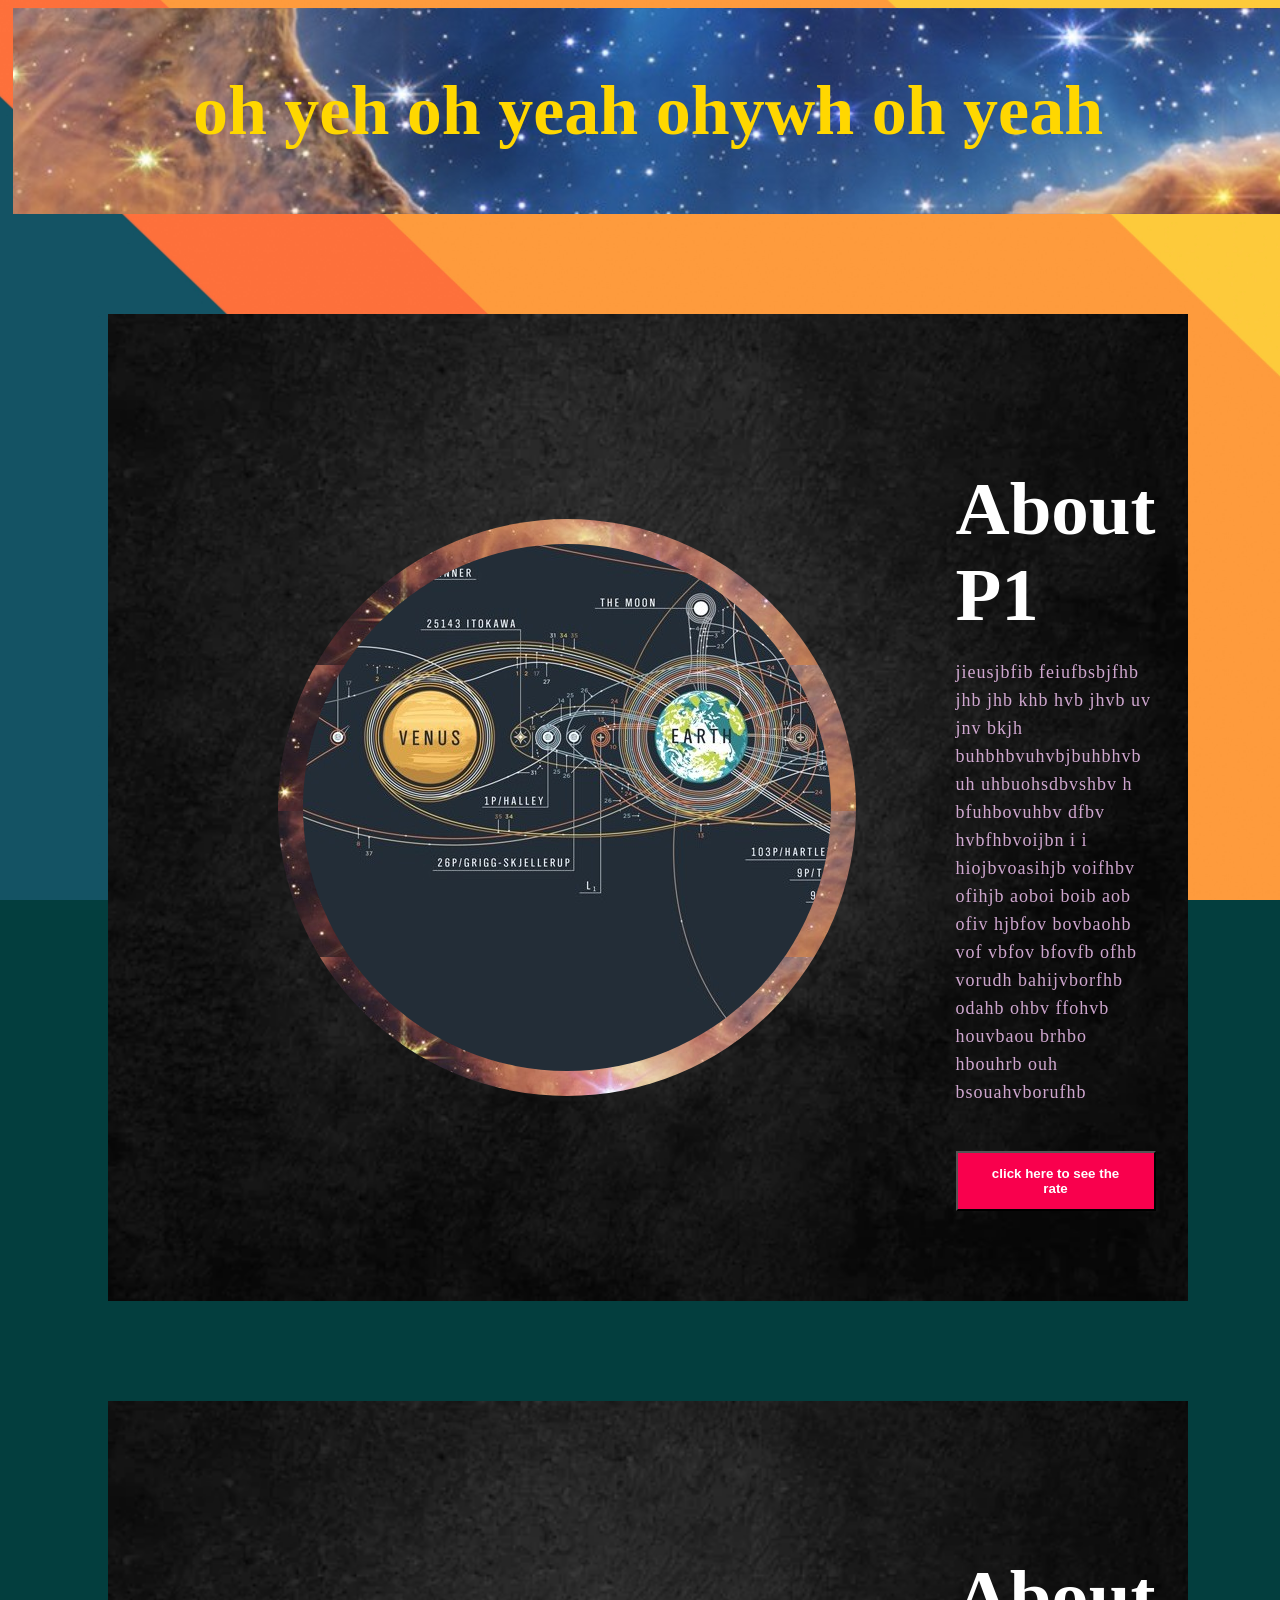
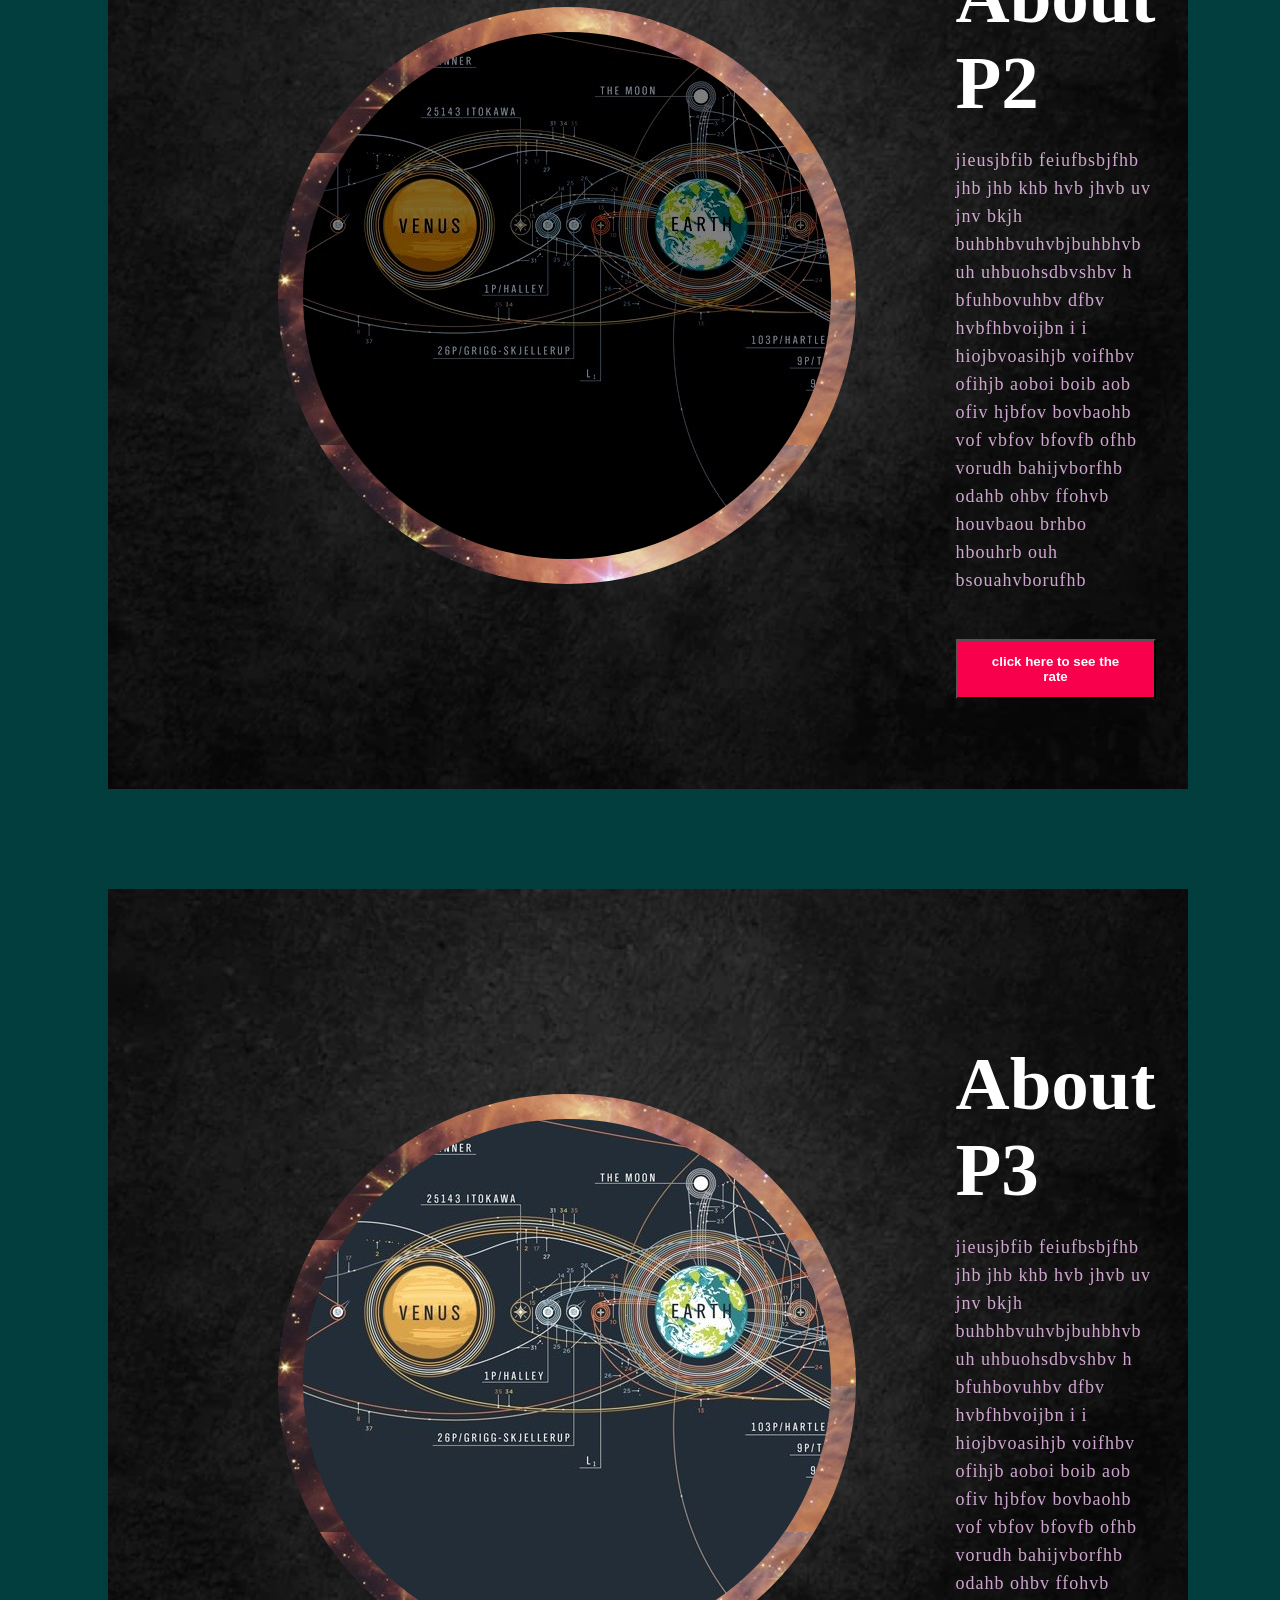
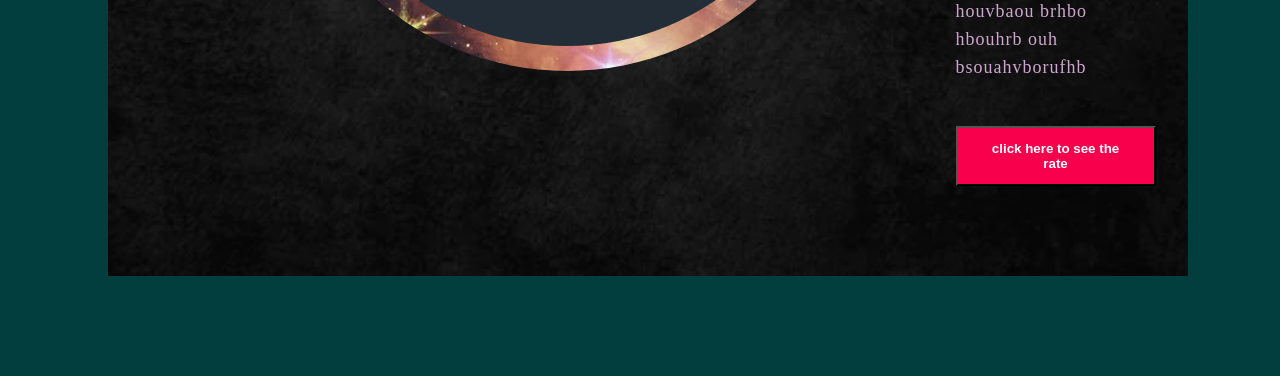
==== index.html @ 5035e3ee "change th name lol" ====
<!DOCTYPE html>
<html>
<head>
      <title>webdev</title>
      <link rel="stylesheet" type="text/css" href="css/newcss01.css">
</head>
<body>
<header>
<div class="box">
<h2>oh yeh oh yeah ohywh oh yeah </h2>
</div>
</header>
<section class = "about">
<div class = "main">
<img src="pic1.jpg">
<div class="about-text">
<h2> About p1</h2>

<p> jieusjbfib feiufbsbjfhb jhb jhb khb hvb jhvb uv jnv bkjh buhbhbvuhvbjbuhbhvb uh  uhbuohsdbvshbv h bfuhbovuhbv dfbv hvbfhbvoijbn i i hiojbvoasihjb voifhbv ofihjb aoboi boib aob ofiv hjbfov bovbaohb vof vbfov bfovfb ofhb vorudh bahijvborfhb odahb ohbv ffohvb houvbaou      brhbo hbouhrb ouh bsouahvborufhb
</p>

<button type="button">click here to see the rate </button>

</div>
</div>
</section>


<section class = "about">
<div class = "main">
<img src="pic2.jpg">
<div class="about-text">
<h2> About p2</h2>

<p> jieusjbfib feiufbsbjfhb jhb jhb khb hvb jhvb uv jnv bkjh buhbhbvuhvbjbuhbhvb uh  uhbuohsdbvshbv h bfuhbovuhbv dfbv hvbfhbvoijbn i i hiojbvoasihjb voifhbv ofihjb aoboi boib aob ofiv hjbfov bovbaohb vof vbfov bfovfb ofhb vorudh bahijvborfhb odahb ohbv ffohvb houvbaou      brhbo hbouhrb ouh bsouahvborufhb
</p>

<button type="button">click here to see the rate </button>

</section>

<section class = "about">
<div class = "main">
<img src="pic3.jpg">
<div class="about-text">
<h2> About p3</h2>

<p> jieusjbfib feiufbsbjfhb jhb jhb khb hvb jhvb uv jnv bkjh buhbhbvuhvbjbuhbhvb uh  uhbuohsdbvshbv h bfuhbovuhbv dfbv hvbfhbvoijbn i i hiojbvoasihjb voifhbv ofihjb aoboi boib aob ofiv hjbfov bovbaohb vof vbfov bfovfb ofhb vorudh bahijvborfhb odahb ohbv ffohvb houvbaou      brhbo hbouhrb ouh bsouahvborufhb
</p>

<button type="button">click here to see the rate </button>

</section>

</body>
</html>
---- css/newcss01.css ----
body{
width:100%;	
max-width:inherit;
background-color:#033E3E;
background-image:url(../bg.jpg);
/*background-repeat: no-repeat;*/
/*background-repeat: repeat-y;*/
background-size:100%;
background-attachment:fixed;
background-size:cover;
background-position:center;
}

.box {
background-image:url(../1.jpg);
padding:.5rem 10rem;
margin:.5rem;
/*background-repeat: no-repeat;*/
background-size:cover;
background-position:center;
/*position:fixed;*/
}

.box h2{
font-size:7rem;
color: #FFD700;
display:flex;
align-items:center;
justify-content:center;
}

header {
/*position:fixed;*/
width:100%;
}
header {
top:0;
}


html{
font-size: 62.5%;

}

img{
background-image: url(../1.jpg)
}
 
 
.about{
background-image:url(../lol0707.jpg);
padding:9rem 15rem;
margin:10rem;
background-repeat: no-repeat;
background-size:cover;
background-position:center;
}

.about img{
padding:2.5rem; border-radius: 50%;
-webkit-border-radius: 50%;
-moz-border-radius: 50%;
height:auto;
width:60rem;
margin-right:10rem;
}


.about-text{
width:55rem;

}

.main {
width:155rem;
max-width:95%;
margin:0 auto;
display:flex;
align-items:center;
justify-content:space-around;
}

.about-text h2{


color:white;	
font-size:7.5rem;
text-transform:capitalize;
margin-bottom:2rem;
}

.about-text p{

color:#fcfc;
letter-spacing:.1rem;
line-height:2.8rem;
font-size:1.8rem;
margin-bottom:4.5rem;

}

button{
text-decoration : none;
background-color:#f9004d;
color:white;
font-weight:bold;
padding:1.3rem 3rem;
}


@media(max-width:998px){

html{font-size:55%;
}

}

@media(max-width:768px)
{

html{
font-size:45%;
}

}
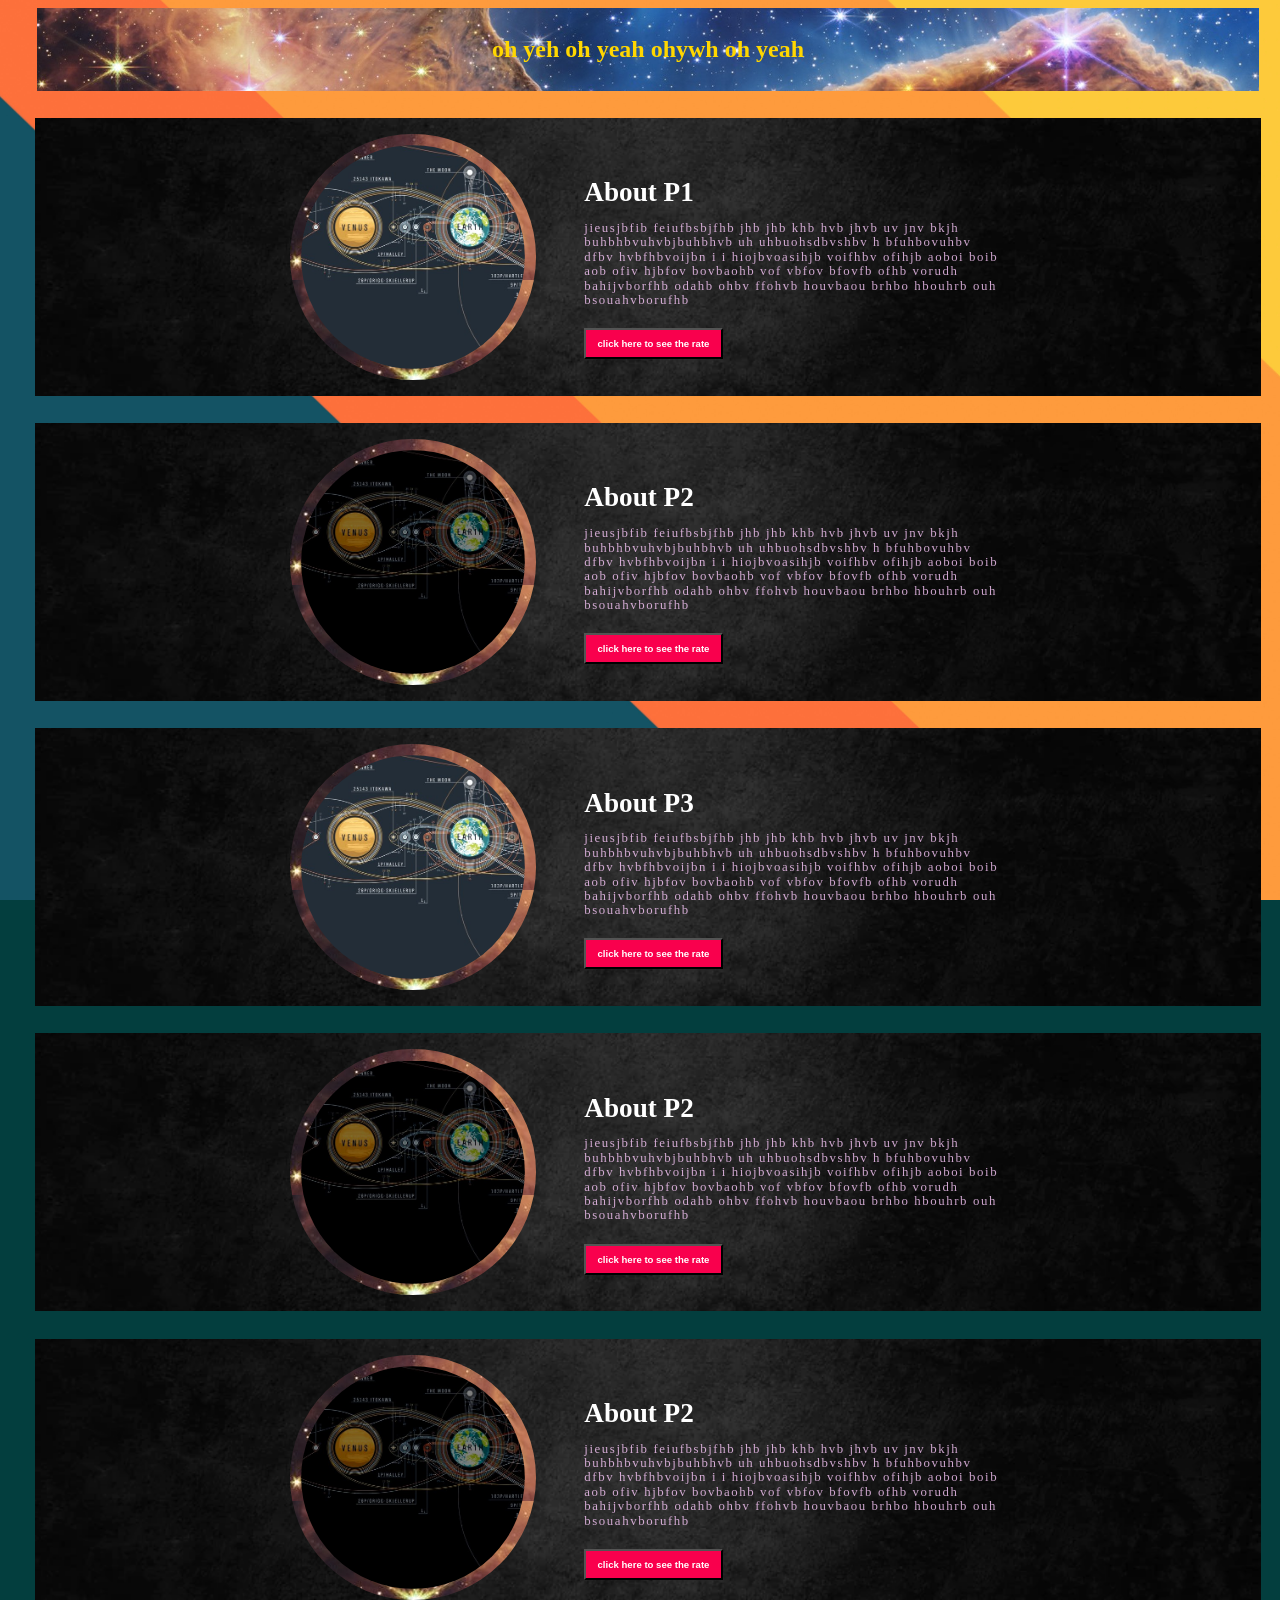
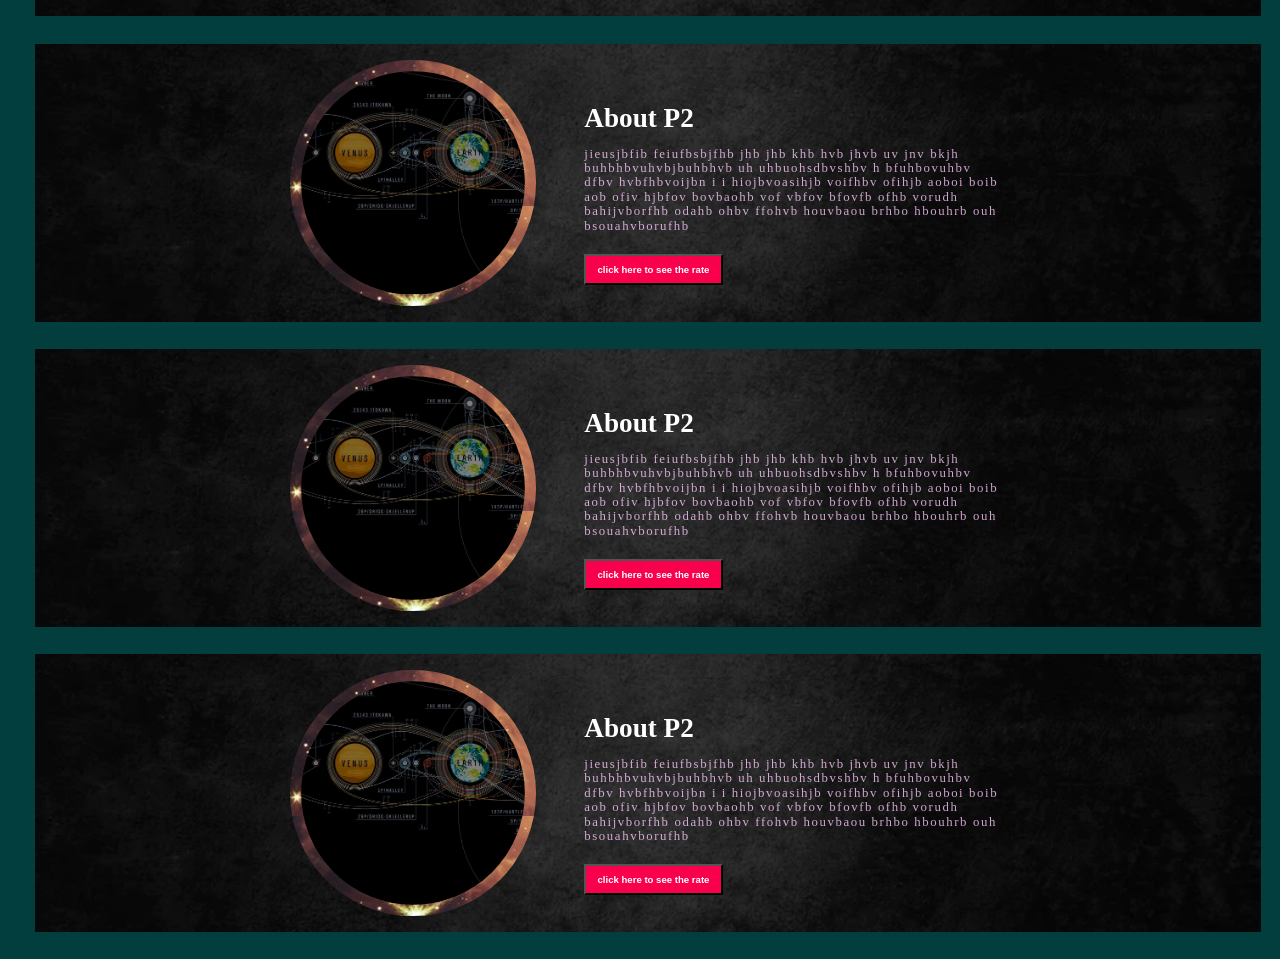
==== commit 9711c7e0: "Update index.html" ====
--- a/index.html
+++ b/index.html
@@ -51,6 +51,65 @@
 <button type="button">click here to see the rate </button>
 
 </section>
+<section class = "about">
+<div class = "main">
+<img src="pic2.jpg">
+<div class="about-text">
+<h2> About p2</h2>
 
+<p> jieusjbfib feiufbsbjfhb jhb jhb khb hvb jhvb uv jnv bkjh buhbhbvuhvbjbuhbhvb uh  uhbuohsdbvshbv h bfuhbovuhbv dfbv hvbfhbvoijbn i i hiojbvoasihjb voifhbv ofihjb aoboi boib aob ofiv hjbfov bovbaohb vof vbfov bfovfb ofhb vorudh bahijvborfhb odahb ohbv ffohvb houvbaou      brhbo hbouhrb ouh bsouahvborufhb
+</p>
+
+<button type="button">click here to see the rate </button>
+
+</section>
+ <section class = "about">
+<div class = "main">
+<img src="pic2.jpg">
+<div class="about-text">
+<h2> About p2</h2>
+
+<p> jieusjbfib feiufbsbjfhb jhb jhb khb hvb jhvb uv jnv bkjh buhbhbvuhvbjbuhbhvb uh  uhbuohsdbvshbv h bfuhbovuhbv dfbv hvbfhbvoijbn i i hiojbvoasihjb voifhbv ofihjb aoboi boib aob ofiv hjbfov bovbaohb vof vbfov bfovfb ofhb vorudh bahijvborfhb odahb ohbv ffohvb houvbaou      brhbo hbouhrb ouh bsouahvborufhb
+</p>
+
+<button type="button">click here to see the rate </button>
+
+</section>
+<section class = "about">
+<div class = "main">
+<img src="pic2.jpg">
+<div class="about-text">
+<h2> About p2</h2>
+
+<p> jieusjbfib feiufbsbjfhb jhb jhb khb hvb jhvb uv jnv bkjh buhbhbvuhvbjbuhbhvb uh  uhbuohsdbvshbv h bfuhbovuhbv dfbv hvbfhbvoijbn i i hiojbvoasihjb voifhbv ofihjb aoboi boib aob ofiv hjbfov bovbaohb vof vbfov bfovfb ofhb vorudh bahijvborfhb odahb ohbv ffohvb houvbaou      brhbo hbouhrb ouh bsouahvborufhb
+</p>
+
+<button type="button">click here to see the rate </button>
+
+</section>
+<section class = "about">
+<div class = "main">
+<img src="pic2.jpg">
+<div class="about-text">
+<h2> About p2</h2>
+
+<p> jieusjbfib feiufbsbjfhb jhb jhb khb hvb jhvb uv jnv bkjh buhbhbvuhvbjbuhbhvb uh  uhbuohsdbvshbv h bfuhbovuhbv dfbv hvbfhbvoijbn i i hiojbvoasihjb voifhbv ofihjb aoboi boib aob ofiv hjbfov bovbaohb vof vbfov bfovfb ofhb vorudh bahijvborfhb odahb ohbv ffohvb houvbaou      brhbo hbouhrb ouh bsouahvborufhb
+</p>
+
+<button type="button">click here to see the rate </button>
+
+</section>
+<section class = "about">
+<div class = "main">
+<img src="pic2.jpg">
+<div class="about-text">
+<h2> About p2</h2>
+
+<p> jieusjbfib feiufbsbjfhb jhb jhb khb hvb jhvb uv jnv bkjh buhbhbvuhvbjbuhbhvb uh  uhbuohsdbvshbv h bfuhbovuhbv dfbv hvbfhbvoijbn i i hiojbvoasihjb voifhbv ofihjb aoboi boib aob ofiv hjbfov bovbaohb vof vbfov bfovfb ofhb vorudh bahijvborfhb odahb ohbv ffohvb houvbaou      brhbo hbouhrb ouh bsouahvborufhb
+</p>
+
+<button type="button">click here to see the rate </button>
+
+</section>
 </body>
 </html>
--- a/css/newcss01.css
+++ b/css/newcss01.css
@@ -9,13 +9,13 @@
 background-size:100%;
 background-attachment:fixed;
 background-size:cover;
-background-position:center;
+background-position:center; 
 }
 
 .box {
 background-image:url(../1.jpg);
 padding:.5rem 10rem;
-margin:.5rem;
+margin:.5rem 1.8rem;
 /*background-repeat: no-repeat;*/
 background-size:cover;
 background-position:center;
@@ -23,59 +23,40 @@
 }
 
 .box h2{
-font-size:7rem;
+font-size:1.5rem;
 color: #FFD700;
 display:flex;
 align-items:center;
 justify-content:center;
 }
 
-header {
-/*position:fixed;*/
-width:100%;
-}
-header {
-top:0;
-}
-
-
-html{
-font-size: 62.5%;
-
-}
-
-img{
-background-image: url(../1.jpg)
-}
- 
- 
 .about{
 background-image:url(../lol0707.jpg);
-padding:9rem 15rem;
-margin:10rem;
+padding:1rem 1rem;
+margin:1.7rem;
 background-repeat: no-repeat;
 background-size:cover;
 background-position:center;
 }
 
 .about img{
-padding:2.5rem; border-radius: 50%;
+padding:.7rem; border-radius: 50%;
 -webkit-border-radius: 50%;
 -moz-border-radius: 50%;
+background-image: url(../1.jpg);
 height:auto;
-width:60rem;
-margin-right:10rem;
+width:14rem;
+margin-right:3rem;
 }
 
-
 .about-text{
-width:55rem;
+width:50rem;
 
 }
 
 .main {
 width:155rem;
-max-width:95%;
+max-width:60%;
 margin:0 auto;
 display:flex;
 align-items:center;
@@ -86,18 +67,18 @@
 
 
 color:white;	
-font-size:7.5rem;
+font-size:1.7rem;
 text-transform:capitalize;
-margin-bottom:2rem;
+margin-bottom:.7rem;
 }
 
 .about-text p{
 
 color:#fcfc;
 letter-spacing:.1rem;
-line-height:2.8rem;
-font-size:1.8rem;
-margin-bottom:4.5rem;
+line-height:0.9rem;
+font-size:.8rem;
+margin-bottom:1.3rem;
 
 }
 
@@ -106,24 +87,8 @@
 background-color:#f9004d;
 color:white;
 font-weight:bold;
-padding:1.3rem 3rem;
-}
-
-
-@media(max-width:998px){
-
-html{font-size:55%;
-}
-
-}
-
-@media(max-width:768px)
-{
-
-html{
-font-size:45%;
-}
-
+padding:.5rem .7rem;
+font-size:.6rem;
 }
 
 
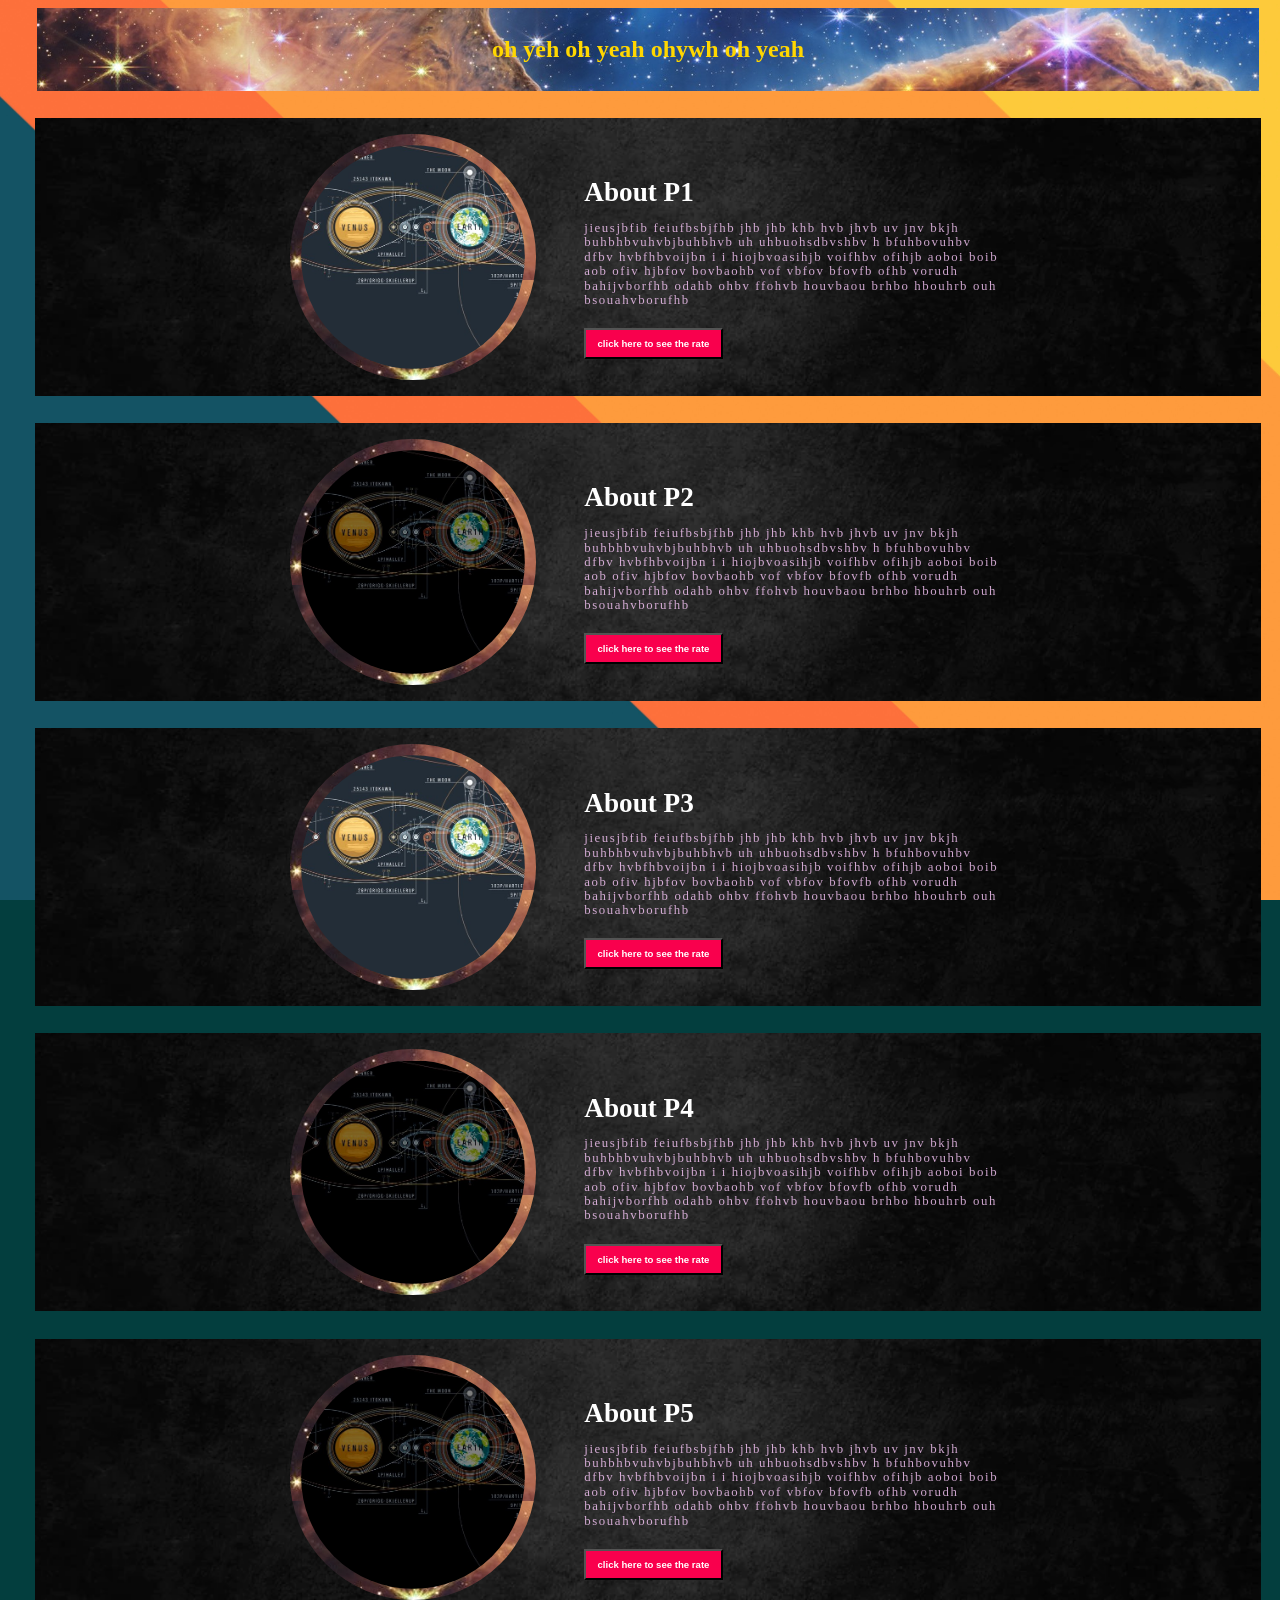
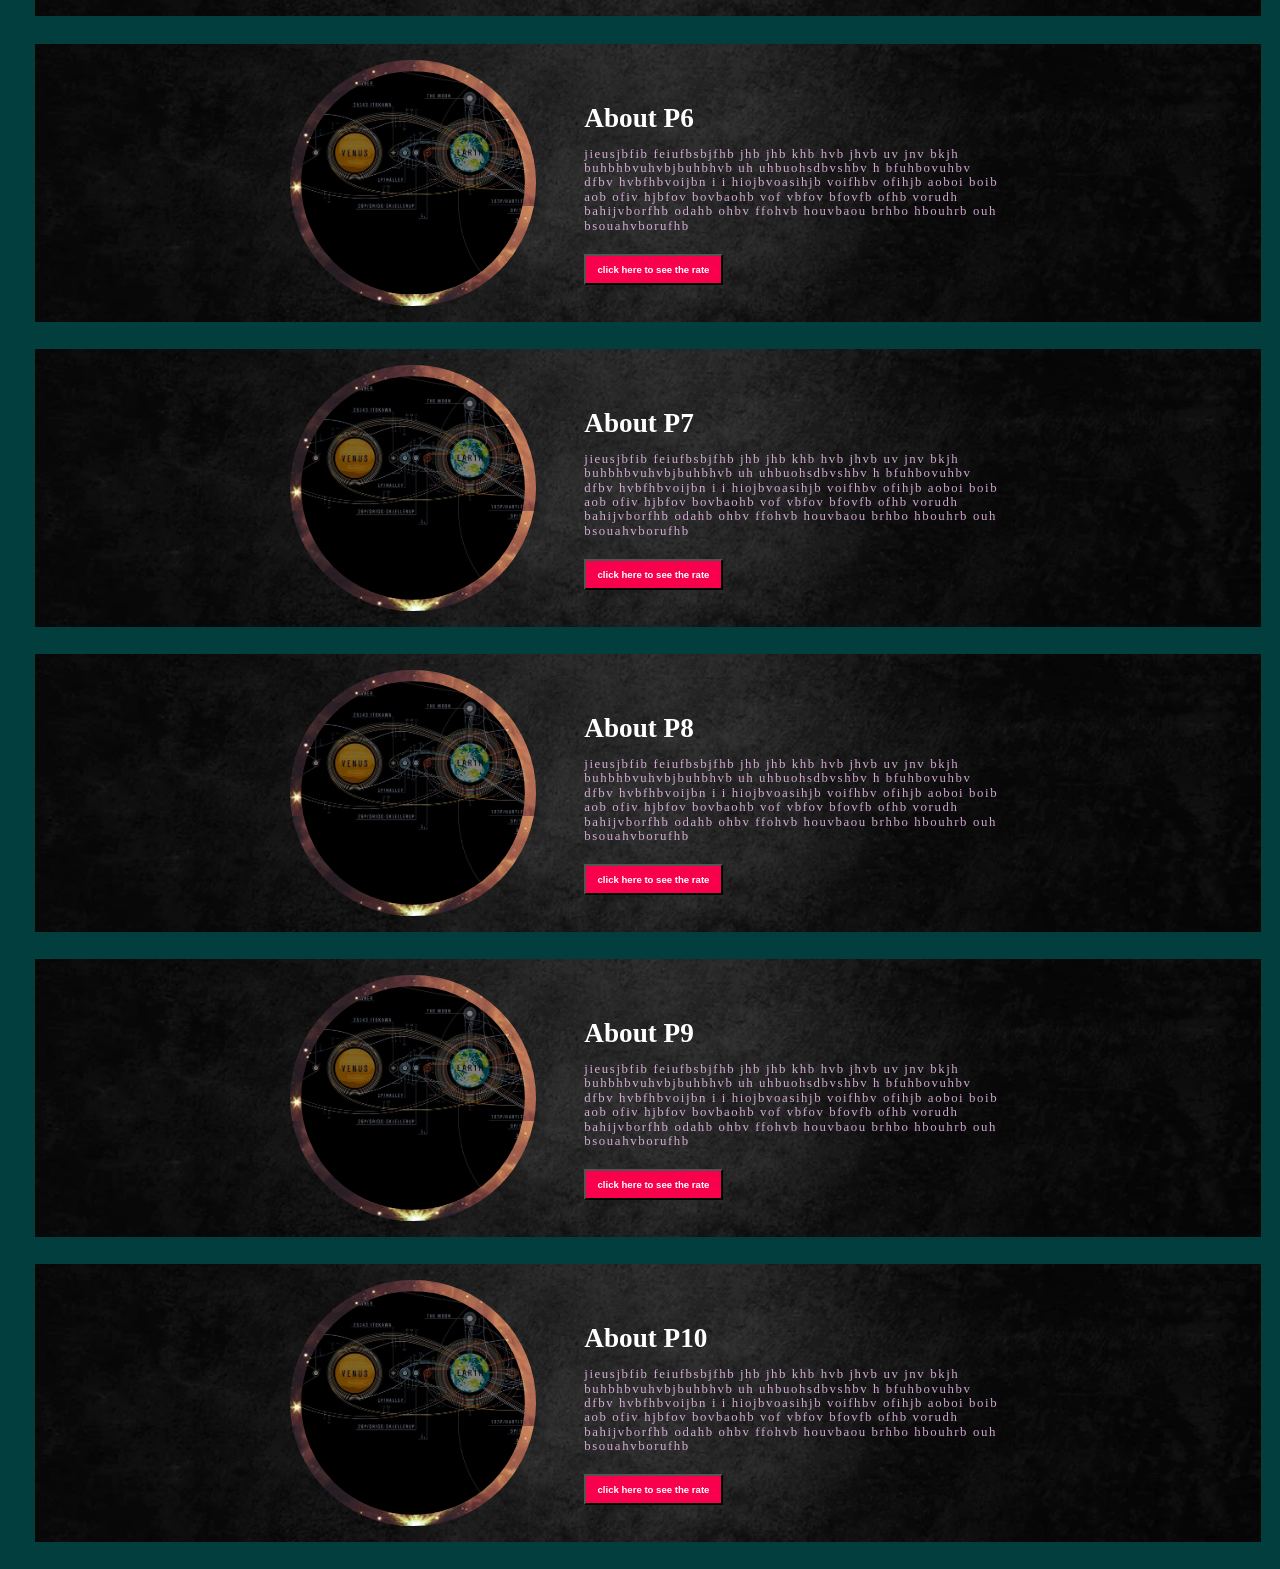
==== commit 9a76816b: "update" ====
--- a/index.html
+++ b/index.html
@@ -55,7 +55,7 @@
 <div class = "main">
 <img src="pic2.jpg">
 <div class="about-text">
-<h2> About p2</h2>
+<h2> About p4</h2>
 
 <p> jieusjbfib feiufbsbjfhb jhb jhb khb hvb jhvb uv jnv bkjh buhbhbvuhvbjbuhbhvb uh  uhbuohsdbvshbv h bfuhbovuhbv dfbv hvbfhbvoijbn i i hiojbvoasihjb voifhbv ofihjb aoboi boib aob ofiv hjbfov bovbaohb vof vbfov bfovfb ofhb vorudh bahijvborfhb odahb ohbv ffohvb houvbaou      brhbo hbouhrb ouh bsouahvborufhb
 </p>
@@ -67,7 +67,7 @@
 <div class = "main">
 <img src="pic2.jpg">
 <div class="about-text">
-<h2> About p2</h2>
+<h2> About p5</h2>
 
 <p> jieusjbfib feiufbsbjfhb jhb jhb khb hvb jhvb uv jnv bkjh buhbhbvuhvbjbuhbhvb uh  uhbuohsdbvshbv h bfuhbovuhbv dfbv hvbfhbvoijbn i i hiojbvoasihjb voifhbv ofihjb aoboi boib aob ofiv hjbfov bovbaohb vof vbfov bfovfb ofhb vorudh bahijvborfhb odahb ohbv ffohvb houvbaou      brhbo hbouhrb ouh bsouahvborufhb
 </p>
@@ -79,7 +79,7 @@
 <div class = "main">
 <img src="pic2.jpg">
 <div class="about-text">
-<h2> About p2</h2>
+<h2> About p6</h2>
 
 <p> jieusjbfib feiufbsbjfhb jhb jhb khb hvb jhvb uv jnv bkjh buhbhbvuhvbjbuhbhvb uh  uhbuohsdbvshbv h bfuhbovuhbv dfbv hvbfhbvoijbn i i hiojbvoasihjb voifhbv ofihjb aoboi boib aob ofiv hjbfov bovbaohb vof vbfov bfovfb ofhb vorudh bahijvborfhb odahb ohbv ffohvb houvbaou      brhbo hbouhrb ouh bsouahvborufhb
 </p>
@@ -91,7 +91,7 @@
 <div class = "main">
 <img src="pic2.jpg">
 <div class="about-text">
-<h2> About p2</h2>
+<h2> About p7</h2>
 
 <p> jieusjbfib feiufbsbjfhb jhb jhb khb hvb jhvb uv jnv bkjh buhbhbvuhvbjbuhbhvb uh  uhbuohsdbvshbv h bfuhbovuhbv dfbv hvbfhbvoijbn i i hiojbvoasihjb voifhbv ofihjb aoboi boib aob ofiv hjbfov bovbaohb vof vbfov bfovfb ofhb vorudh bahijvborfhb odahb ohbv ffohvb houvbaou      brhbo hbouhrb ouh bsouahvborufhb
 </p>
@@ -103,7 +103,31 @@
 <div class = "main">
 <img src="pic2.jpg">
 <div class="about-text">
-<h2> About p2</h2>
+<h2> About p8</h2>
+
+<p> jieusjbfib feiufbsbjfhb jhb jhb khb hvb jhvb uv jnv bkjh buhbhbvuhvbjbuhbhvb uh  uhbuohsdbvshbv h bfuhbovuhbv dfbv hvbfhbvoijbn i i hiojbvoasihjb voifhbv ofihjb aoboi boib aob ofiv hjbfov bovbaohb vof vbfov bfovfb ofhb vorudh bahijvborfhb odahb ohbv ffohvb houvbaou      brhbo hbouhrb ouh bsouahvborufhb
+</p>
+
+<button type="button">click here to see the rate </button>
+
+</section>
+<section class = "about">
+<div class = "main">
+<img src="pic2.jpg">
+<div class="about-text">
+<h2> About p9</h2>
+
+<p> jieusjbfib feiufbsbjfhb jhb jhb khb hvb jhvb uv jnv bkjh buhbhbvuhvbjbuhbhvb uh  uhbuohsdbvshbv h bfuhbovuhbv dfbv hvbfhbvoijbn i i hiojbvoasihjb voifhbv ofihjb aoboi boib aob ofiv hjbfov bovbaohb vof vbfov bfovfb ofhb vorudh bahijvborfhb odahb ohbv ffohvb houvbaou      brhbo hbouhrb ouh bsouahvborufhb
+</p>
+
+<button type="button">click here to see the rate </button>
+
+</section>
+<section class = "about">
+<div class = "main">
+<img src="pic2.jpg">
+<div class="about-text">
+<h2> About p10</h2>
 
 <p> jieusjbfib feiufbsbjfhb jhb jhb khb hvb jhvb uv jnv bkjh buhbhbvuhvbjbuhbhvb uh  uhbuohsdbvshbv h bfuhbovuhbv dfbv hvbfhbvoijbn i i hiojbvoasihjb voifhbv ofihjb aoboi boib aob ofiv hjbfov bovbaohb vof vbfov bfovfb ofhb vorudh bahijvborfhb odahb ohbv ffohvb houvbaou      brhbo hbouhrb ouh bsouahvborufhb
 </p>
